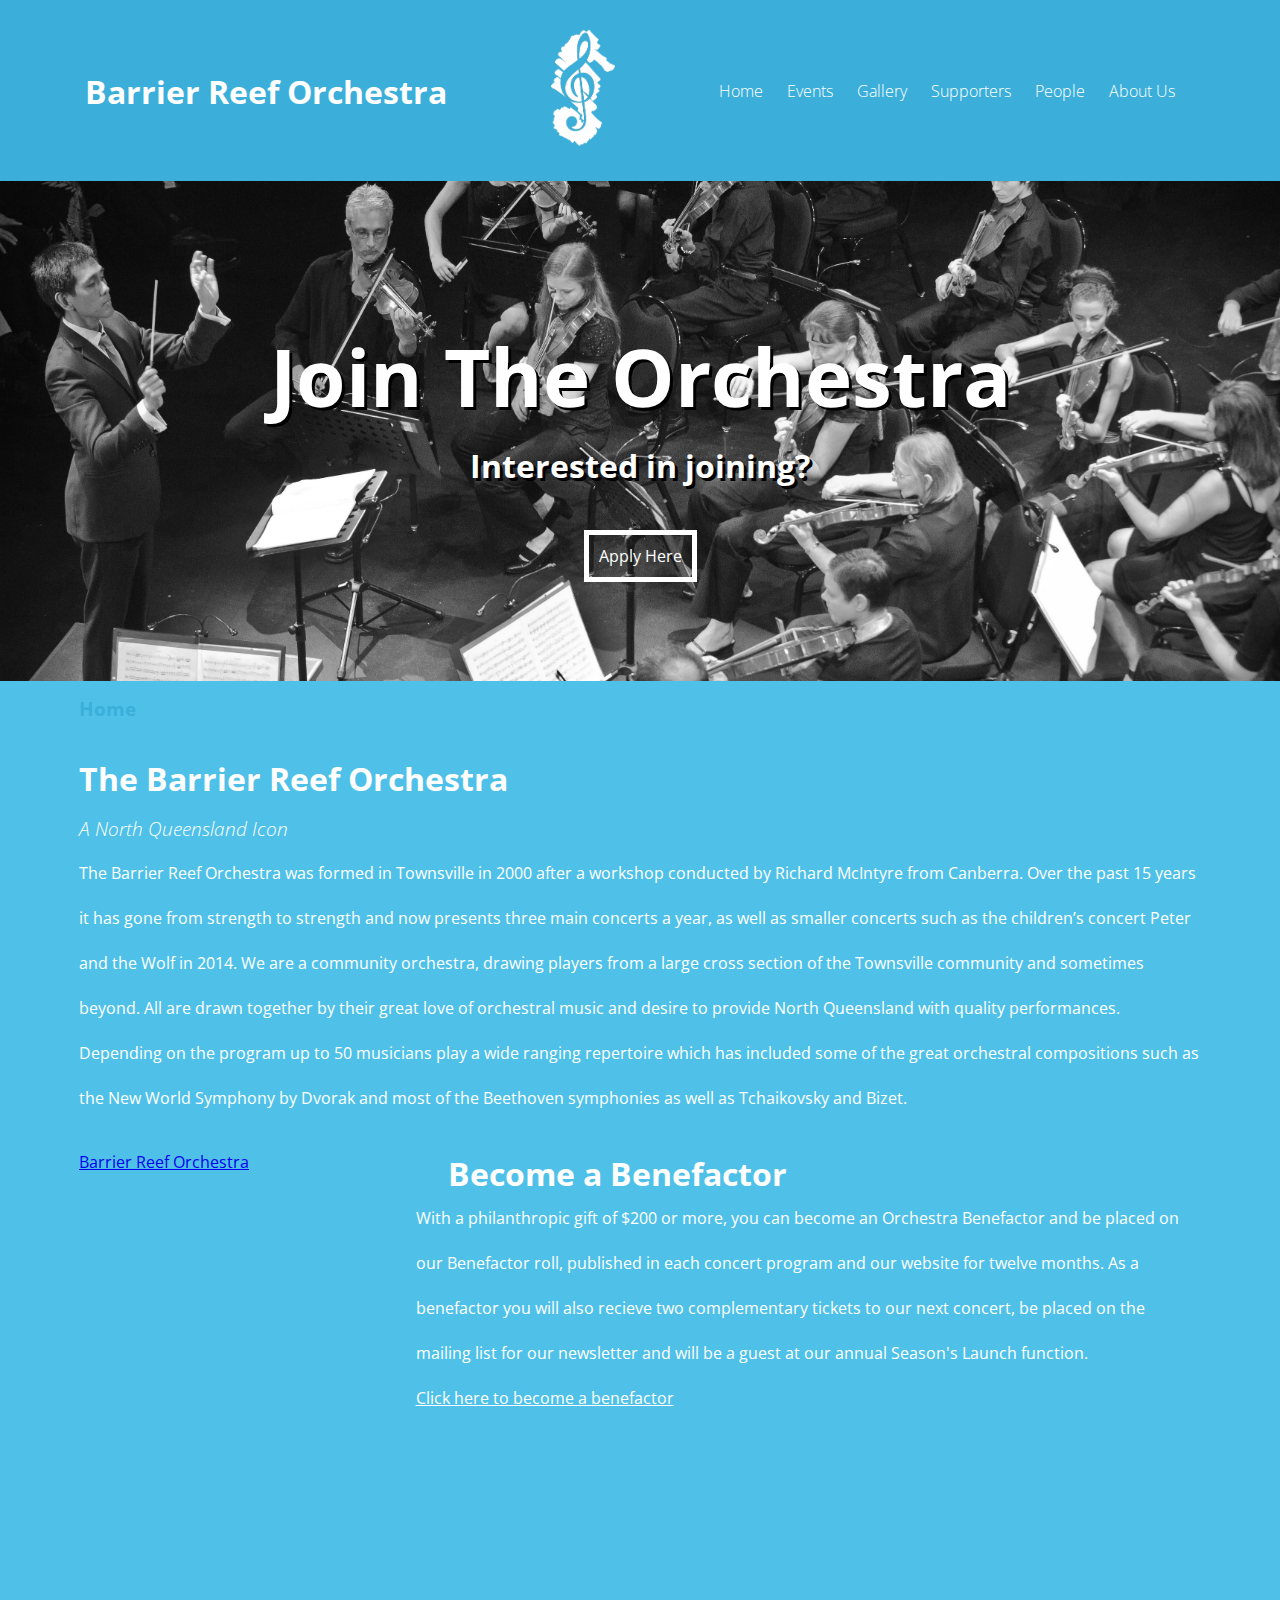
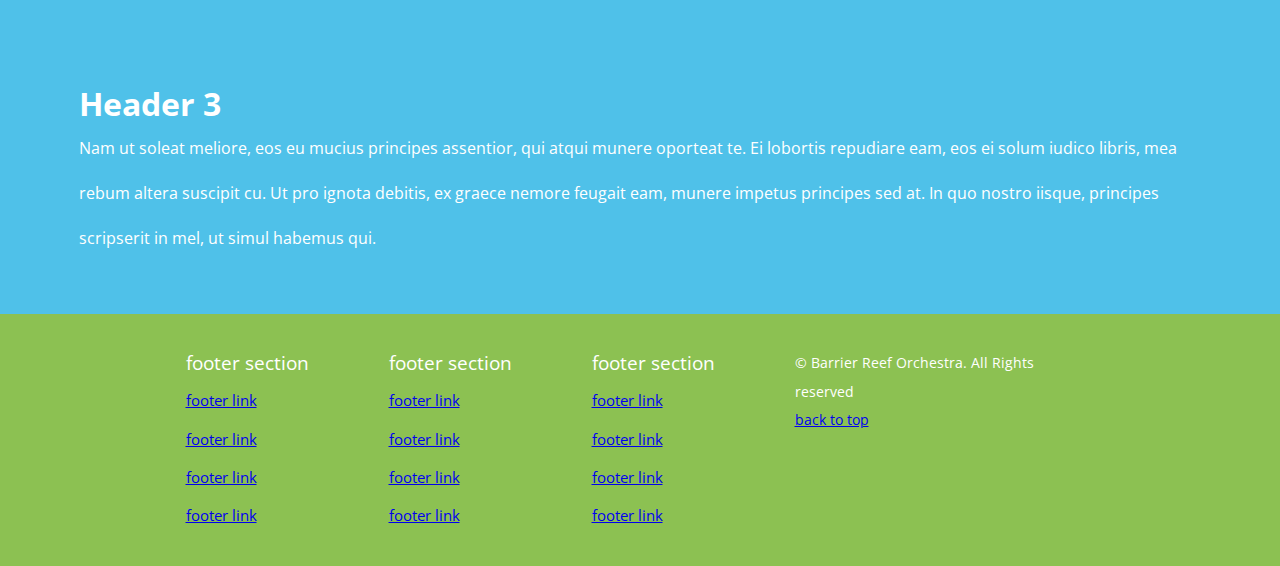
==== barrier reef rev 2/index.html @ c62c99db "cleaning cleaning revising revising" ====
<!DOCTYPE html>
<html>
<head>
	<title>Home &#8226; Barrier Reef Orchestra</title>
	<link rel="stylesheet" type="text/css" href="styles.css">
	<meta name="viewport" content="width=device-width, intial-scale=1.0">
	<link href='https://fonts.googleapis.com/css?family=Open+Sans:400,300,300italic,400italic,600,600italic,700italic,700' rel='stylesheet' type='text/css'>
	<link rel="icon" href="images/favicon.png"> 
</head>
<body>

	<div id="fb-root"></div>
		<script>
		(function(d, s, id) {
		  var js, fjs = d.getElementsByTagName(s)[0];
		  if (d.getElementById(id)) return;
		  js = d.createElement(s); js.id = id;
		  js.src = "//connect.facebook.net/en_US/sdk.js#xfbml=1&version=v2.5";
		  fjs.parentNode.insertBefore(js, fjs);
		}(document, 'script', 'facebook-jssdk'));
		</script>

	<div class="wrapper">

	<div id="start"></div>	

	<div class="content">

	<div class="header">

		<div class="company-name">
			<h1><a href="index.html">Barrier Reef Orchestra</a></h1>
		</div>

		
		<div class="company-logo">
			<a href="index.html"><img src="images/seahorse-logo.png"></a>
		</div>


		<div class="nav">
			<button class="dropbtn">Menu</button>
			<ul class="nav-content">
				<li><a href="index.html">Home</a></li> 
				<li><a href="news.html">Events</a></li> 
				<li><a href="gallery.html">Gallery</a></li>
				<li><a href="#">Supporters</a></li> 
				<li><a href="#">People</a></li> 
				<li><a href="#">About Us</a></li>
			</ul>
		</div>

	</div>

	<div class="row">
		<!--mobile start-->
		<div class="cta-m">
            
		</div>
		<!--mobile end-->
		<!--desktop start-->
		<div class="cta-d">
            <h1>Join The Orchestra</h1>
            <h2>Interested in joining?</h2>
            <a href="#">Apply Here</a>
		</div>
	</div>

	<div class="row">
		<div class="page-marker col-12-desktop">
			<h1>Home</h1>
		</div>
	</div>

	<div class="row">
		<div class="home-row-1 col-12-desktop">
			<h1>The Barrier Reef Orchestra<br><span>A North Queensland Icon</span></h1>
			<p>The Barrier Reef Orchestra was formed in Townsville in 2000 after a workshop conducted by Richard McIntyre from Canberra. Over the past 15 years it has gone from strength to strength and now presents three main concerts a year, as well as smaller concerts such as the children’s concert Peter and the Wolf in 2014. We are a community orchestra, drawing players from a large cross section of the Townsville community and sometimes beyond. All are drawn together by their great love of orchestral music and desire to provide North Queensland with quality performances. Depending on the program up to 50 musicians play a wide ranging repertoire which has included some of the great orchestral compositions such as the New World Symphony by Dvorak and most of the Beethoven symphonies as well as Tchaikovsky and Bizet.</p>
		</div>
	</div>

	<div class="tablet-row">

	<div class="fb-row col-4-desktop">
		<div class="fb-page" data-href="https://www.facebook.com/nqorchestra/?fref=nf" data-tabs="timeline" data-small-header="false" data-adapt-container-width="true" data-hide-cover="false" data-show-facepile="true"><div class="fb-xfbml-parse-ignore"><blockquote cite="https://www.facebook.com/nqorchestra/?fref=nf"><a href="https://www.facebook.com/nqorchestra/?fref=nf">Barrier Reef Orchestra</a></blockquote></div></div>
	</div>

	<div class="col-2 mobile-row">
		<div class="home-row-2">
			<h1>Become a Benefactor</h1>
			<p>With a philanthropic gift of $200 or more, you can become an Orchestra Benefactor and be placed on our Benefactor roll, published in each concert program and our website for twelve months. As a benefactor you will also recieve two complementary tickets to our next concert, be placed on the mailing list for our newsletter and will be a guest at our annual Season's Launch function.</p>
            <a href="#">Click here to become a benefactor</a>
            <div id="home-row-2-img"></div>
		</div>
	</div>
        
    <div class="row">
        <div class="home-row-3 col-12-desktop">
			<h1>Header 3</h1>
			<p>Nam ut soleat meliore, eos eu mucius principes assentior, qui atqui munere oporteat te. Ei lobortis repudiare eam, eos ei solum iudico libris, mea rebum altera suscipit cu. Ut pro ignota debitis, ex graece nemore feugait eam, munere impetus principes sed at. In quo nostro iisque, principes scripserit in mel, ut simul habemus qui.</p>
		</div>
	</div>


	</div>

	</div><!--End of Content-->

	<div class="footer">
        <div class="desktop-footer">
            <div class="desktop-footer-section">
                <p>footer section</p>
                <ul>
                    <li><a href="#">footer link</a></li>
                    <li><a href="#">footer link</a></li>
                    <li><a href="#">footer link</a></li>
                    <li><a href="#">footer link</a></li>
                </ul>
            </div>
            <div class="desktop-footer-section">
                <p>footer section</p>
                <ul>
                    <li><a href="#">footer link</a></li>
                    <li><a href="#">footer link</a></li>
                    <li><a href="#">footer link</a></li>
                    <li><a href="#">footer link</a></li>
                </ul>
            </div>
            <div class="desktop-footer-section">
                <p>footer section</p>
                <ul>
                    <li><a href="#">footer link</a></li>
                    <li><a href="#">footer link</a></li>
                    <li><a href="#">footer link</a></li>
                    <li><a href="#">footer link</a></li>
                </ul>
            </div>
            <div class="desktop-footer-section-copy">
                <p>&copy; Barrier Reef Orchestra. All Rights reserved</p>
		        <a href="#start">back to top</a>
            </div>
            
        </div>
        <div class="copyright">
            <p>&copy; Barrier Reef Orchestra. All Rights reserved</p>
		    <a href="#start">back to top</a>
        </div>
	</div>

	</div><!--End of Wrapper-->

</body>
</html>
---- barrier reef rev 2/styles.css ----
/* Setting up grid */
/*
.row:after {
    content: "";
    clear: both;
    display: block;
}
*/
* {
	font-family: "Open Sans";
	box-sizing: border-box;
	margin: 0;
	padding: 0;
}

body {
	background: #4FC1E9;
}

img {
	max-width: 100%;
}


/* For mobile phones*/
[class*="col-"] {
    width: 100%;
}

@media only screen  and (min-device-width : 1024px) {
	/* For desktop */
	.col-1-desktop {width: 8.33%;}
	.col-2-desktop {width: 16.66%;}
	.col-3-desktop {width: 25%;}
	.col-4-desktop {width: 33.33%;}
	.col-5-desktop {width: 41.66%;}
	.col-6-desktop {width: 50%;}
	.col-7-desktop {width: 58.33%;}
	.col-8-desktop {width: 66.66%;}
	.col-9-desktop {width: 75%;}
	.col-10-desktop {width: 83.33%;}
	.col-11-desktop {width: 91.66%;}
	.col-12-desktop {width: 100%;}

	[class*="col-"] {
    	padding: 15px;
	}

	.row:after {
    	content: "";
    	clear: both;
    	display: block;
	}

	button {
		display: none;
	}

	html, body {
		padding: 0;
		margin: 0;
        height: 100%;
		color: white;
	}

	.header {
		background: #3BAFDA;
		text-align: center;
		padding: 30px;
	}

	.company-name {
		margin-top: 40px;
		margin-right: 100px; 
		vertical-align: top;
		display: inline-block;
	}
    
    .company-name a:link {
        color: white;
        text-decoration: none;
    }
    
    .company-name a:visited {
        color: white;
    }

	.company-logo {
		display: inline;
	}

	.company-logo img {
		width: 4em;
	}

	.nav {
        font-weight: 300;
		margin-top: 50px;
		margin-left: 100px; 
		vertical-align: top;
		display: inline-block;
	}

	.nav li {
		padding-right: 20px;
		display: inline;
		list-style: none;
	}
    
    .nav li a:link {
        color: white;
        text-decoration: none;
    }
    
    .nav li a:visited {
        color: white;
    }
    
    .nav li a:hover {
        text-decoration: underline;
    }
    
    .wrapper {
		color: white;
		min-height: 100%;
		position: relative;
	}
    
    .content {
        overflow: auto;
        padding-bottom: 290px;
    }

	.cta-m {
		display: none;
	}

	.cta-d {
		width: 100%;
		height: 500px;
		background: url("images/stringswithRaymond.jpg");
		background-size: cover;
		background-position: center;
        text-align: center;
        color: white;
        line-height: 90px;
	}
    
    .cta-d h1 {
        font-size: 5em;
        padding-top: 150px;
        text-shadow: 3px 3px black;
    }
    
     .cta-d h2 {
        font-size: 2em;
        text-shadow: 3px 3px black;
    }
    
    .cta-d a:link {
        color: white;
        padding: 10px;
        outline: 5px solid white;
        text-decoration: none;
    }
    
    .cta-d a:visited {
        color: white;
    }
    
    .cta-d a:hover {
        background: rgb(140,193,82);
    }
    
    .row {
        line-height: 35px;
    }
    
    .page-marker {
        width: 90%;
        padding-top: 10px;
        margin: 0 auto;
        font-size: 60%;
        color: #3BAFDA;
    }
    
    .home-row-1 {
        width: 90%;
        line-height: 45px;
        margin: 0 auto;
    }
    
    .home-row-1 span {
        font-style: italic;
        font-size: 60%;
        font-weight: 300;
    }
    
    .col-4-desktop {
        margin: 0 auto;
    }
    
    .tablet-row {
        width: 90%;
		margin: 0 auto;
	}

	.fb-row {
		float: left;
	}

	.home-row-2 {
        line-height: 45px;
		margin-left: 30%;
	}
    
    .home-row-2 a:link {
        color: white;
    }
    
    .home-row-2 a:visited {
        color: white;
    }
    
    .home-row-2 a:hover {
        color: #3BAFDA;
    }
    
    #home-row-2-img {
        margin: 0 auto;
        width: 92%;
        height: 230px;
        background: url("images/windinaction.jpg");
        background-size: cover;
        background-position: center;
    }
    
    .home-row-3 {
        line-height: 45px;
	}
    
    .col-12-desktop {
        display: block;
        clear: both;
    }
    
    .footer {
		font-size: 60%; 
		padding: 10px;
		width: 100%;
		position: absolute;
		bottom: 0;
		left: 0;
		background: rgb(140,193,82);
	}
    
    .desktop-footer {
        padding-top: 20px;
        padding-bottom: 20px;
        margin: 0 auto;
        text-align: center;
    }
    
    .desktop-footer-section {
        vertical-align: top;
        width: 200px;
        text-align: left;
        display: inline-block;
        line-height: 2em;
        font-size: 2em;
    }

    .desktop-footer-section ul {
        list-style: none;
        font-size: 80%;
    }
    
    .desktop-footer-section-copy {
        vertical-align: top;
        padding-top: 5px;
        width: 300px;
        text-align: left;
        display: inline-block;
        line-height: 2em;
        font-size: 1.5em;
    }

    .copyright {
        display: none;
    }

}

/*Mobile phone design */
@media only screen and (min-device-width : 320px) and (max-device-width : 480px) {
	html, body {
		height: 100%;
	}

	[class*="col-"] {
    	width: 90%;
	}

	.wrapper {
		color: white;
		min-height: 100%;
		position: relative;
	}

	.header {
		background: #3BAFDA;
		padding: 30px;
	}

	.company-name {
		font-size: 55%;
		display: inline-block;
	}

	.company-name a:link {
		color: white;
		text-decoration: none;
	}

	.company-name a:visited {
		color: white;
	}

	
	.company-logo img {
		display: none;
	}

	.nav {
		margin-top: -30px;
		float: right;
		vertical-align: top;
		position: relative;
		display: inline;
	}

	.dropbtn {
	    background-color: rgb(140,193,82);;
	    color: white;
	    padding: 10px;
	    font-size: 10px;
	    border: none;
	    cursor: pointer;
	}

	.nav li {
		display: inline;
		list-style: none;
	}

	.nav-content {
		margin-left: -50px;
		position: absolute;
	    display: none;
	    background-color: #f9f9f9;
	    box-shadow: 0px 8px 16px 0px rgba(0,0,0,0.2);
	}

	.nav-content a {
	    color: black;
	    padding: 12px 16px;
	    text-decoration: none;
	    display: block;
	}

	.nav-content a:hover {
		background-color: #f1f1f1
	}

	.nav:hover .nav-content {
	    display: block;
	}

	.nav:hover .dropbtn {
	    background-color: #3e8e41;
	}

	.cta-m {
		width: 100%;
		height: 30em;
		background: url("images/stringswithRaymond.jpg");
		background-size: cover;
	}

	.cta-d {
		display: none;
	}

	.page-marker {
		width: 90%;
		margin: 0 auto;
		padding-top: 20px;
		font-size: 62.5%;
	}

	.page-marker h1 {
		color: #3BAFDA;
	}

	.content {
		padding-bottom: 30px;
	}

	.row, .mobile-row {
		line-height: 35px;
		font-size: 62.5%;
	}

	.mobile-row {
		margin: 0 auto;
	}

	.home-row-2 {
		width: 100%;
		padding-top: 20px;
		padding-bottom: 20px;
	}

	.tablet-row {
		width: 100%;
	}

	.home-row-1 {
		padding-top: 20px;
		width: 90%;
		margin: 0 auto;
	}

	.home-row-3  {
		padding-bottom: 50px;
		width: 90%;
		margin: 0 auto;
	}
    
    .home-row-2 {
		padding-top: 20px;
		padding-bottom: 10px;
		margin: 0 auto;
	}

	.news-item {
		width: 90%;
		margin: 0 auto;
		padding-bottom: 50px;
	}

	.news-item h2 {
		font-weight: 300;
	}

	.news-item img {
		margin-top: 10px;
	}

	.home-row-1 span {
		font-style: italic;
		font-size: 60%;
	}

	.fb-row {
		margin: 0 auto;
	}

	.footer {
		font-size: 60%; 
		padding: 10px;
		text-align: center;
		width: 100%;
		position: absolute;
		bottom: 0;
		left: 0;
		background: rgb(140,193,82);
		color: rgb(100,138,42);
	}

	.footer a:link {
		color: white;
		text-decoration: none;
	}	

	.footer a:visited {
		color: white;
	}
    
    .desktop-footer {
        display: none;
    }

}

@media only screen and (min-device-width : 768px) and (max-device-width : 1024px) {
	/*tablet*/
	html, body {
		height: 100%;
	}

	.col-1 {width: 25%;}
	.col-2 {width: 50%;}
	.col-3 {width: 75%;}
	.col-4 {width: 100%;}

	[class*="col-"] {
    	float: left;
	}

	.wrapper {
		color: white;
		min-height: 100%;
		position: relative;
	}

	.header {
		background: #3BAFDA;
		padding: 30px;
	}

	.company-name {
		font-size: 55%;
		display: inline-block;
	}

	.company-name a:link {
		color: white;
		text-decoration: none;
	}

	.company-name a:visited {
		color: white;
	}

	
	.company-logo img {
		display: none;
	}

	.nav {
		margin-top: -30px;
		float: right;
		vertical-align: top;
		position: relative;
		display: inline;
	}

	.dropbtn {
	    background-color: rgb(140,193,82);
	    color: white;
	    padding: 10px;
	    font-size: 10px;
	    border: none;
	    cursor: pointer;
	}

	.nav li {
		display: inline;
		list-style: none;
	}

	.nav-content {
		margin-left: -50px;
		position: absolute;
	    display: none;
	    background-color: #f9f9f9;
	    box-shadow: 0px 8px 16px 0px rgba(0,0,0,0.2);
	}

	.nav-content a {
	    color: black;
	    padding: 12px 16px;
	    text-decoration: none;
	    display: block;
	}

	.nav-content a:hover {
		background-color: #f1f1f1
	}

	.nav:hover .nav-content {
	    display: block;
	}

	.nav:hover .dropbtn {
	    background-color: #3e8e41;
	}

	.cta-m {
		width: 100%;
		height: 50em;
		background: url("images/stringswithRaymond.jpg");
		background-size: cover;
	}

	.page-marker {
		width: 90%;
		margin: 0 auto;
		padding-top: 20px;
		font-size: 62.5%;
	}
	
	.page-marker h1 {
		color: #3BAFDA;
	}

	.content {
		padding-bottom: 30px;
		overflow: auto;
	}

	.row {
		line-height: 35px;
		font-size: 70%;
	}

	.home-row-3 {
		clear: left;
		padding-top: 20px;
		padding-bottom: 50px;
		width: 90%;
		margin: 0 auto;
	}

	.home-row-1 {
		padding-top: 20px;
		padding-bottom: 50px;
		width: 90%;
		margin: 0 auto;
	}

	.home-row-2 {
		margin-left: 20px;
	}

	.news-item {
		width: 90%;
		margin: 0 auto;
		padding-bottom: 50px;
	}

	.news-item h2 {
		font-weight: 300;
	}

	.news-item img {
		margin-top: 10px;
	}

	.home-row-1 span {
		font-style: italic;
		font-size: 60%;
	}

	.tablet-row {
		line-height: 35px;
		width: 90%;
		margin: 0 auto;
		font-size: 70%;
	}
	
	.footer {
		font-size: 60%; 
		padding: 10px;
		text-align: center;
		width: 100%;
		position: absolute;
		bottom: 0;
		left: 0;
		background: rgb(140,193,82);
		color: rgb(100,138,42);
	}

	.footer a:link {
		color: white;
		text-decoration: none;
	}	

	.footer a:visited {
		color: white;
	}
}
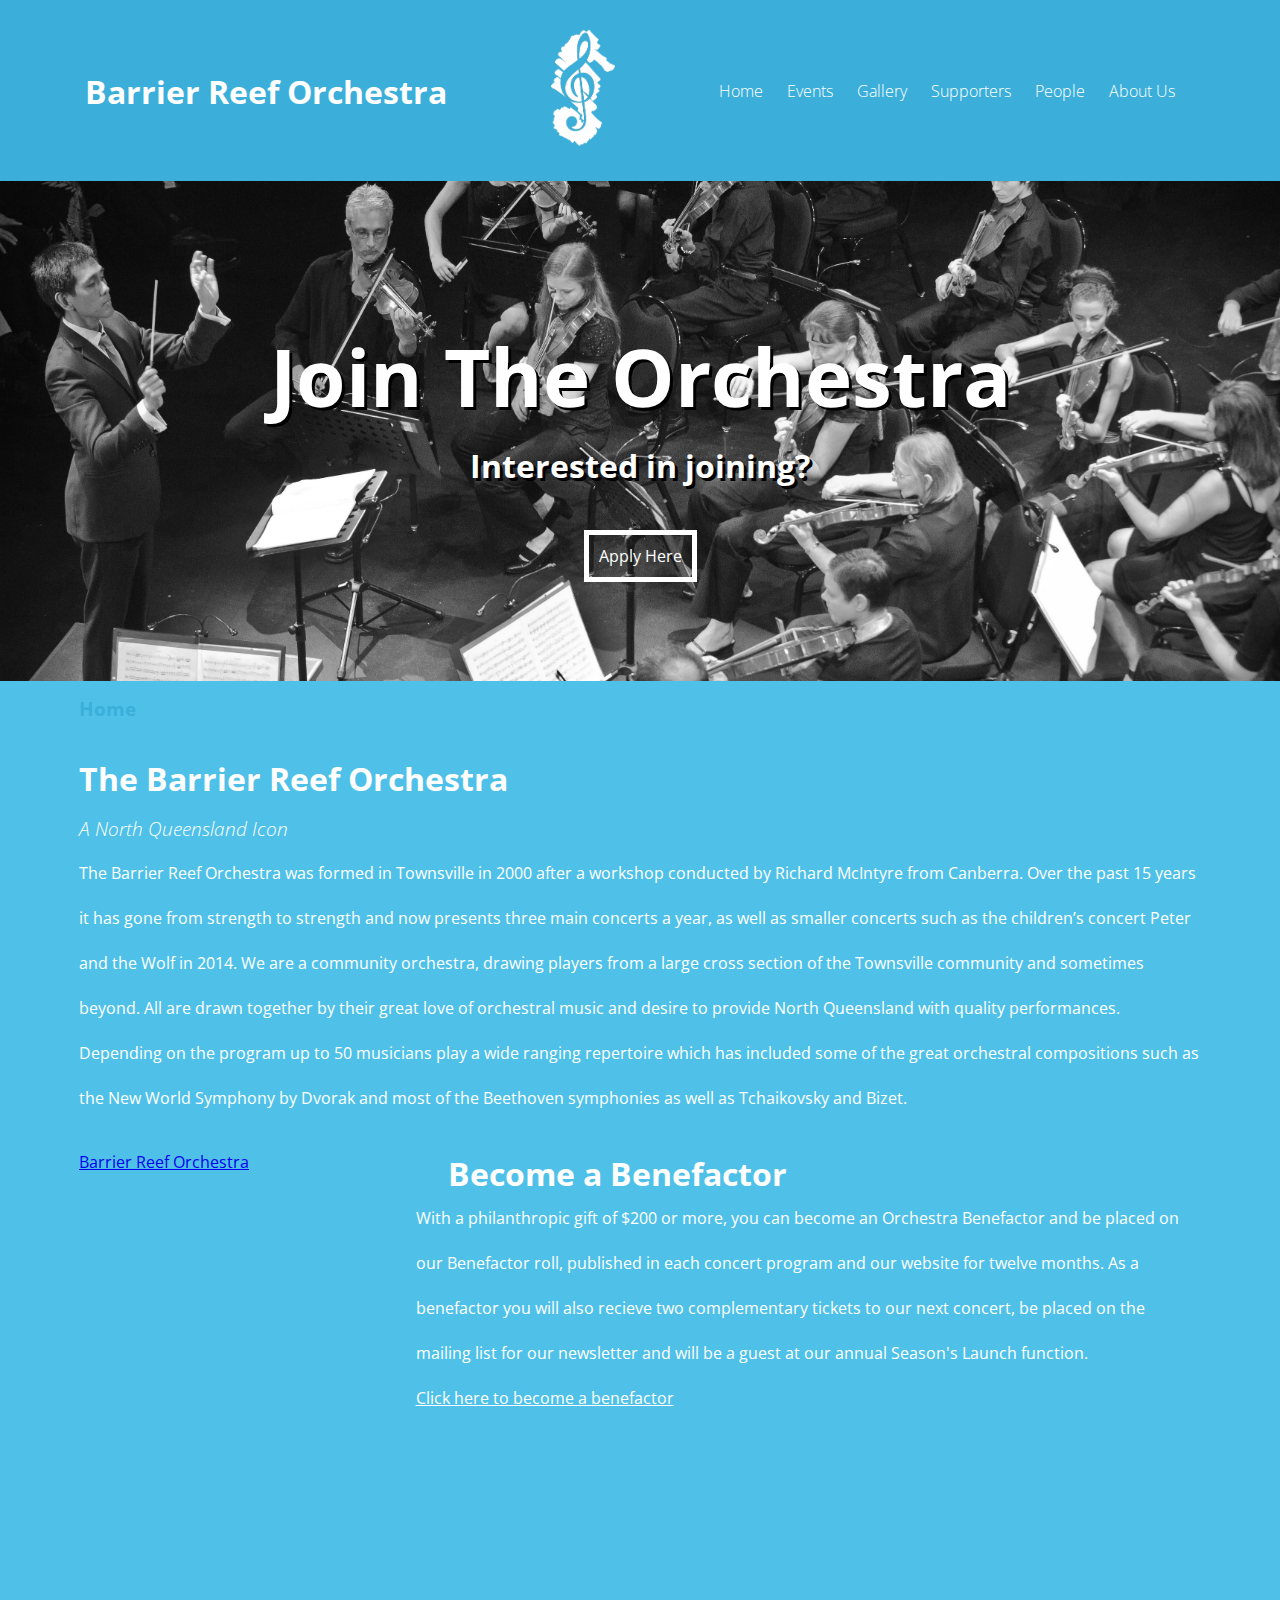
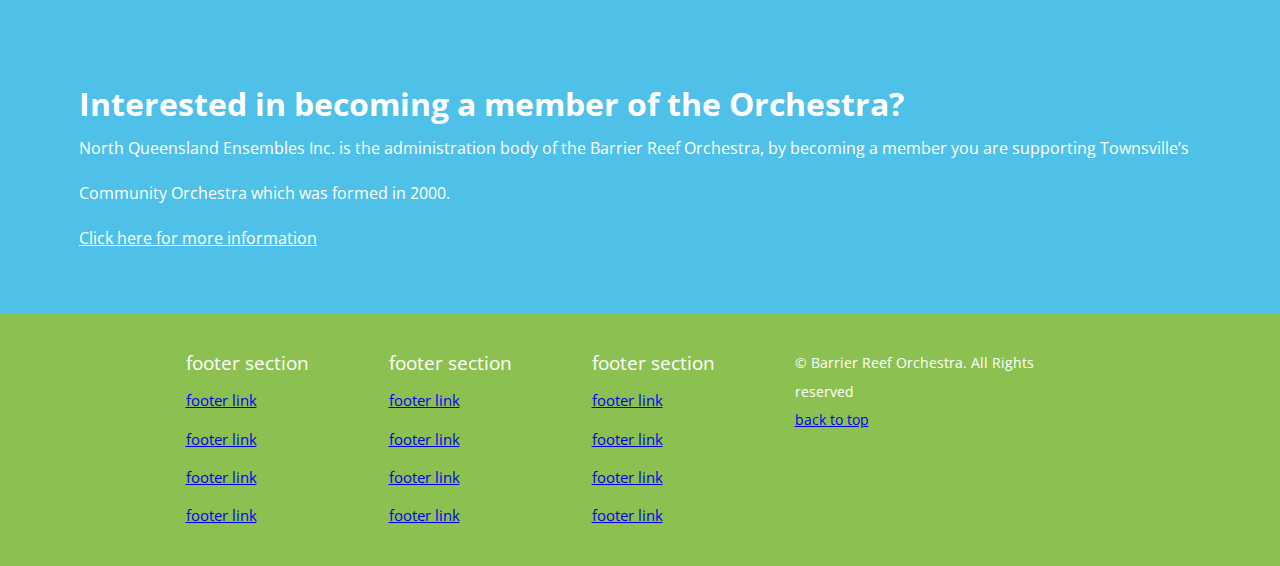
==== commit 93867d10: "member desc" ====
--- a/barrier reef rev 2/index.html
+++ b/barrier reef rev 2/index.html
@@ -96,8 +96,9 @@
         
     <div class="row">
         <div class="home-row-3 col-12-desktop">
-			<h1>Header 3</h1>
-			<p>Nam ut soleat meliore, eos eu mucius principes assentior, qui atqui munere oporteat te. Ei lobortis repudiare eam, eos ei solum iudico libris, mea rebum altera suscipit cu. Ut pro ignota debitis, ex graece nemore feugait eam, munere impetus principes sed at. In quo nostro iisque, principes scripserit in mel, ut simul habemus qui.</p>
+			<h1>Interested in becoming a member of the Orchestra?</h1>
+			<p>North Queensland Ensembles Inc. is the administration body of the Barrier Reef Orchestra, by becoming a member you are supporting Townsville’s Community Orchestra which was formed in 2000.</p>
+            <a href="#">Click here for more information</a>
 		</div>
 	</div>
 
--- a/barrier reef rev 2/styles.css
+++ b/barrier reef rev 2/styles.css
@@ -239,6 +239,18 @@
         line-height: 45px;
 	}
     
+     .home-row-3 a:link {
+        color: white;
+    }
+    
+    .home-row-3 a:visited {
+        color: white;
+    }
+    
+    .home-row-3 a:hover {
+        color: #3BAFDA;
+    }
+    
     .col-12-desktop {
         display: block;
         clear: both;
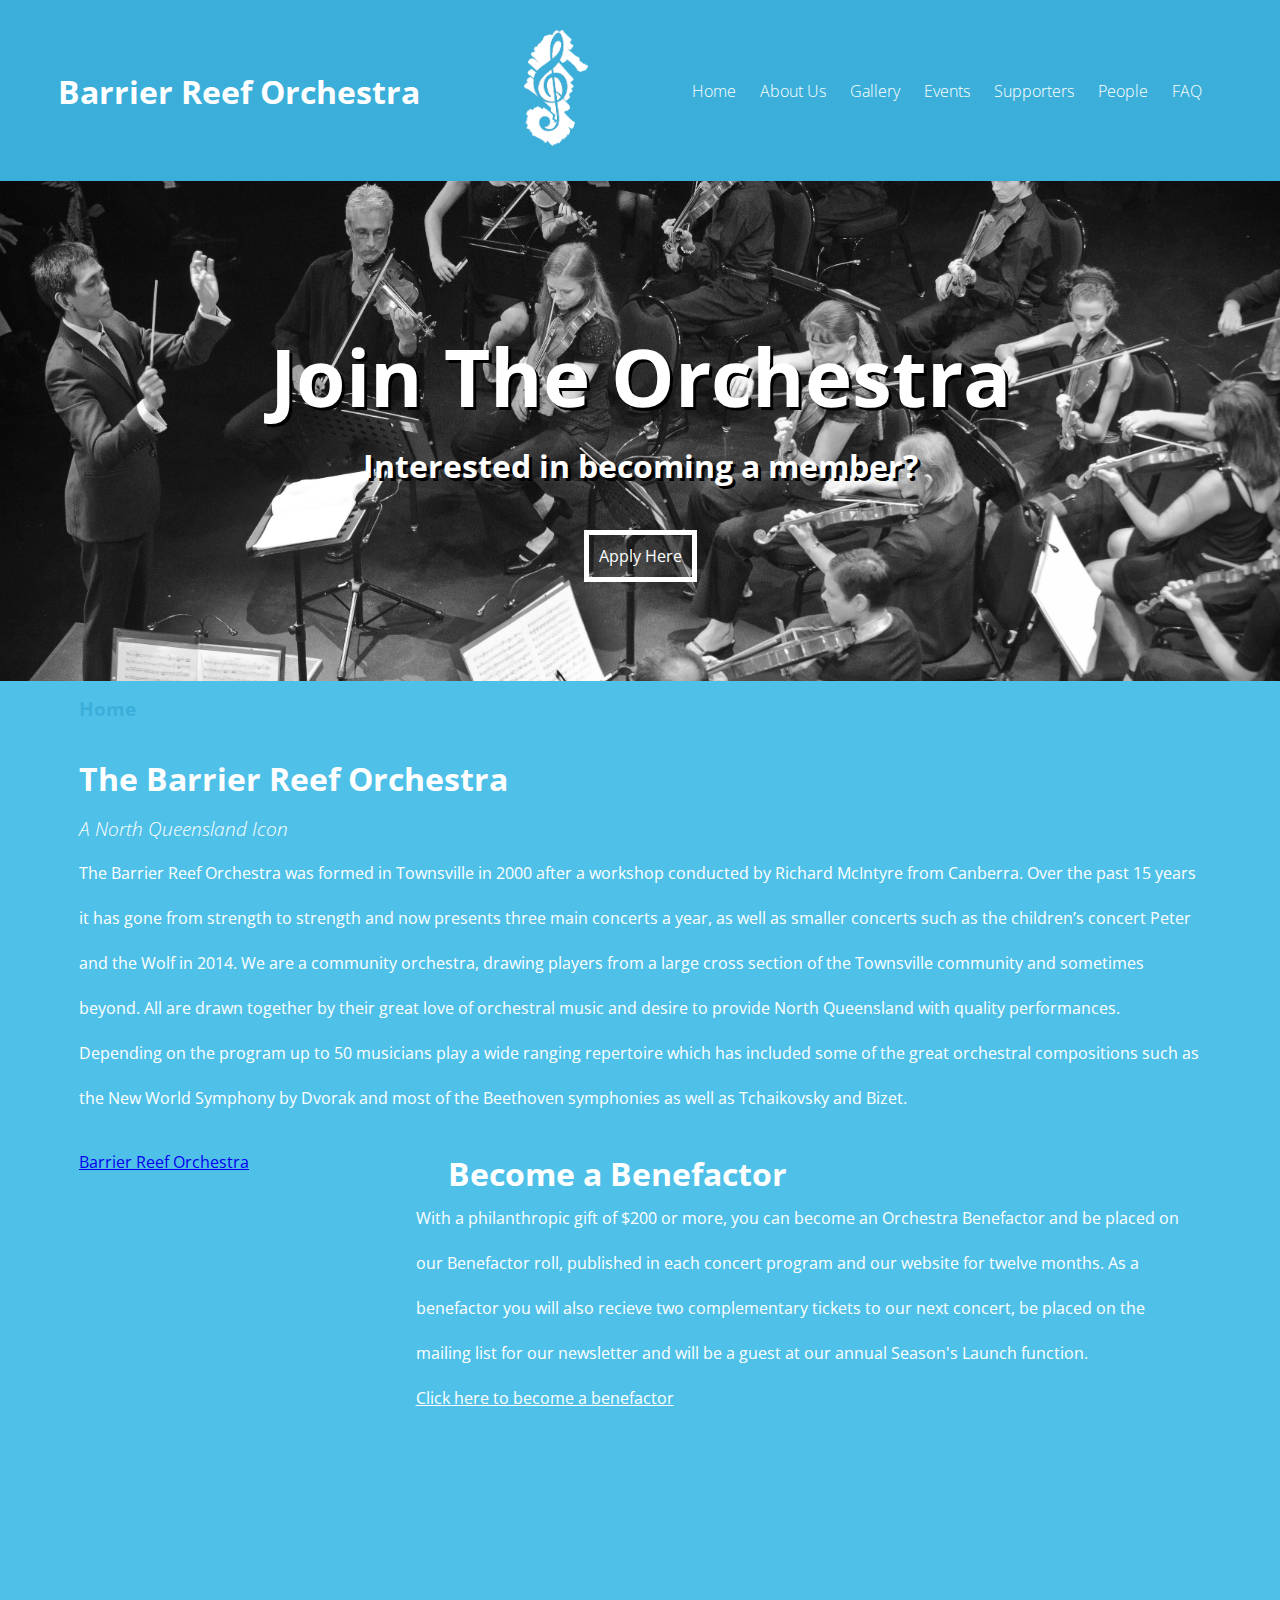
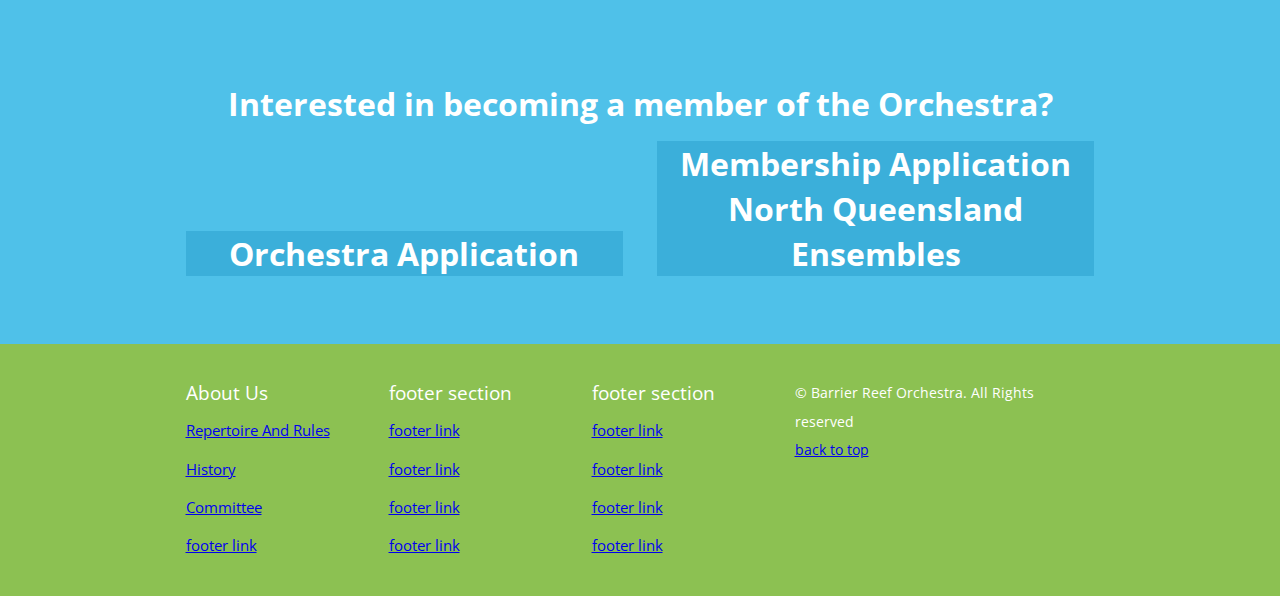
==== commit 6568b5f8: "peep these changes homie" ====
--- a/barrier reef rev 2/index.html
+++ b/barrier reef rev 2/index.html
@@ -41,15 +41,15 @@
 		<div class="nav">
 			<button class="dropbtn">Menu</button>
 			<ul class="nav-content">
-				<li><a href="index.html">Home</a></li> 
+				<li><a href="index.html">Home</a></li>
+                <li><a href="#">About Us</a></li>
+                <li><a href="gallery.html">Gallery</a></li>
 				<li><a href="news.html">Events</a></li> 
-				<li><a href="gallery.html">Gallery</a></li>
 				<li><a href="#">Supporters</a></li> 
 				<li><a href="#">People</a></li> 
-				<li><a href="#">About Us</a></li>
+                <li><a href="#">FAQ</a></li>
 			</ul>
 		</div>
-
 	</div>
 
 	<div class="row">
@@ -61,7 +61,7 @@
 		<!--desktop start-->
 		<div class="cta-d">
             <h1>Join The Orchestra</h1>
-            <h2>Interested in joining?</h2>
+            <h2>Interested in becoming a member?</h2>
             <a href="#">Apply Here</a>
 		</div>
 	</div>
@@ -97,8 +97,22 @@
     <div class="row">
         <div class="home-row-3 col-12-desktop">
 			<h1>Interested in becoming a member of the Orchestra?</h1>
+            <!--
 			<p>North Queensland Ensembles Inc. is the administration body of the Barrier Reef Orchestra, by becoming a member you are supporting Townsville’s Community Orchestra which was formed in 2000.</p>
             <a href="#">Click here for more information</a>
+            -->
+            <div class="form-row">
+            <div class="col-5-desktop">
+                <div class="home-form">
+                    <h1>Orchestra Application</h1>
+                </div>
+            </div>
+             <div class="col-5-desktop">
+                <div class="home-form">
+                    <h1>Membership Application <br>North Queensland Ensembles</h1>
+                </div>
+            </div>
+            </div>
 		</div>
 	</div>
 
@@ -110,11 +124,11 @@
 	<div class="footer">
         <div class="desktop-footer">
             <div class="desktop-footer-section">
-                <p>footer section</p>
+                <p>About Us</p>
                 <ul>
-                    <li><a href="#">footer link</a></li>
-                    <li><a href="#">footer link</a></li>
-                    <li><a href="#">footer link</a></li>
+                    <li><a href="#">Repertoire And Rules</a></li>
+                    <li><a href="#">History</a></li>
+                    <li><a href="#">Committee</a></li>
                     <li><a href="#">footer link</a></li>
                 </ul>
             </div>
--- a/barrier reef rev 2/styles.css
+++ b/barrier reef rev 2/styles.css
@@ -236,10 +236,12 @@
     }
     
     .home-row-3 {
+        text-align: center;
         line-height: 45px;
 	}
     
-     .home-row-3 a:link {
+    /*
+    .home-row-3 a:link {
         color: white;
     }
     
@@ -249,6 +251,20 @@
     
     .home-row-3 a:hover {
         color: #3BAFDA;
+    }
+    */
+    
+    .form-row {
+        text-align: center;
+    }
+    
+    .home-form {
+        vertical-align: top;
+        background-color: #3BAFDA;
+    }
+    
+    .col-5-desktop {
+        display: inline-block;
     }
     
     .col-12-desktop {
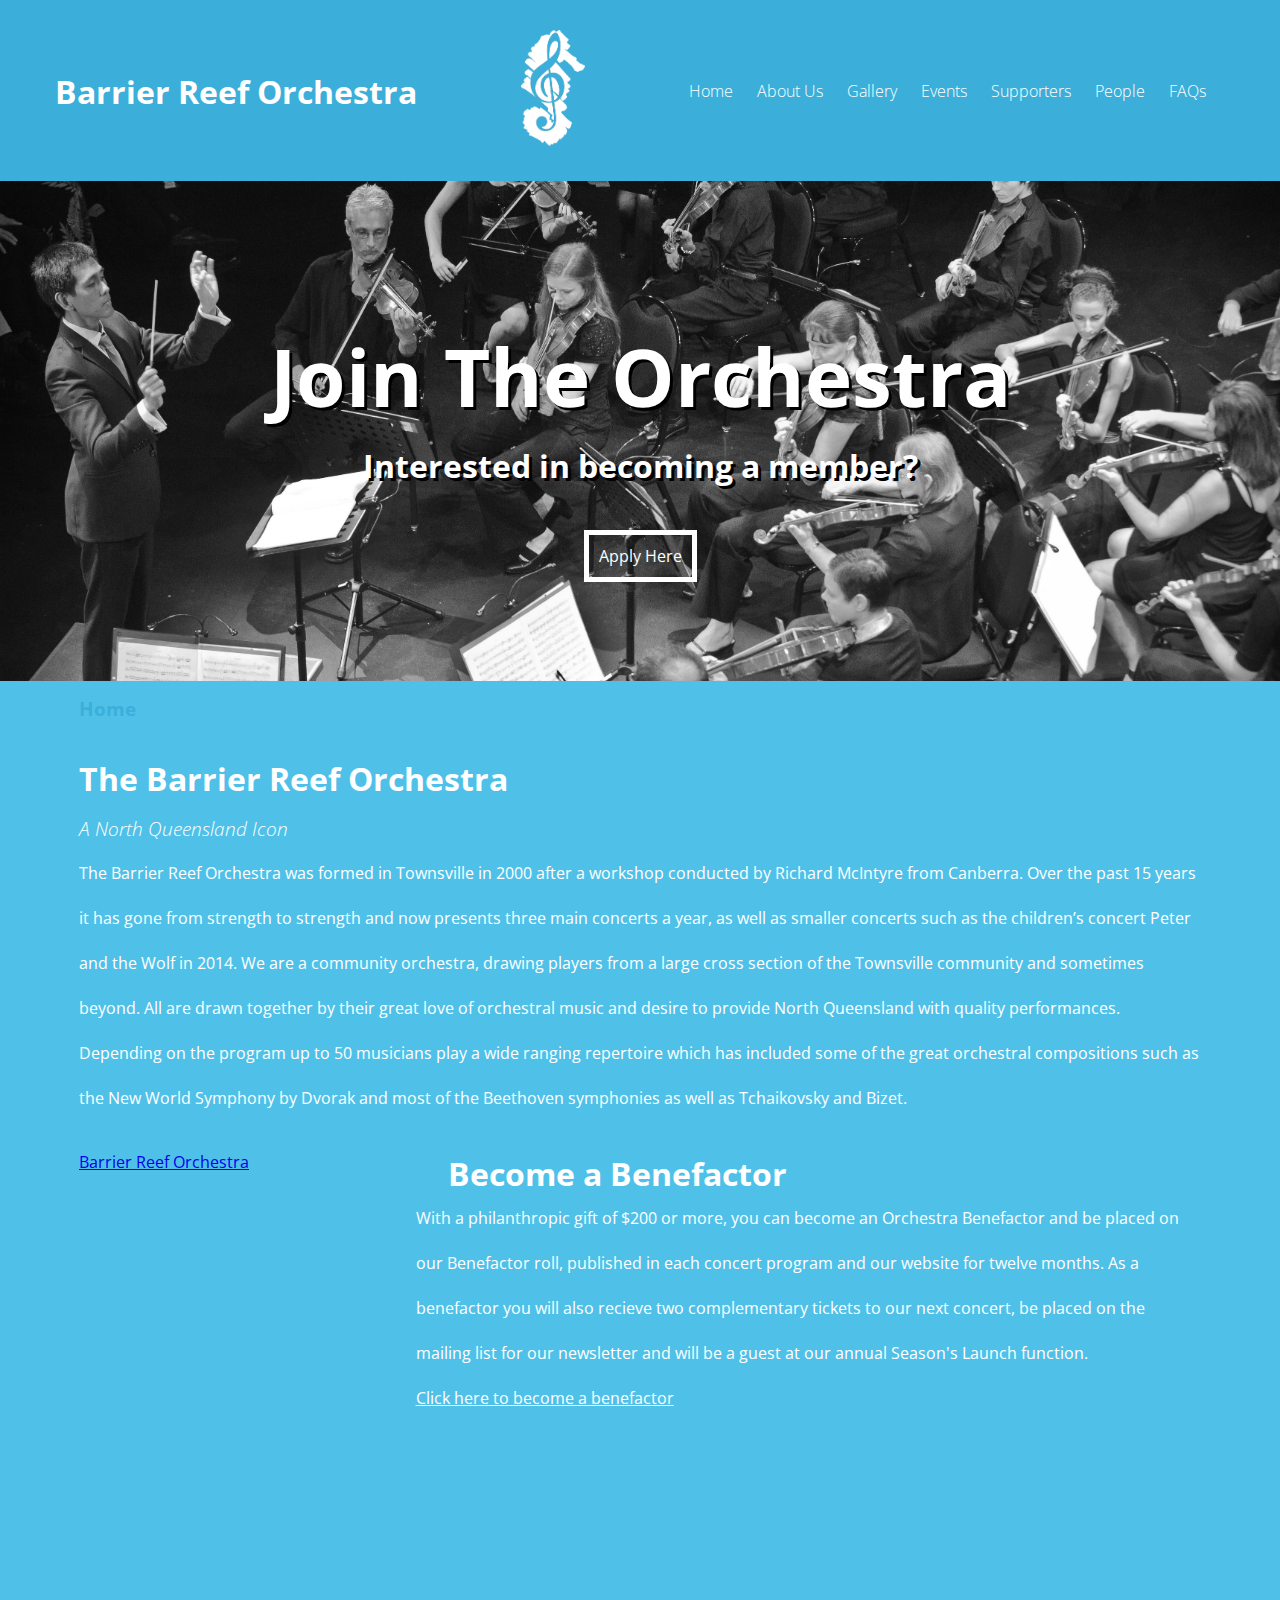
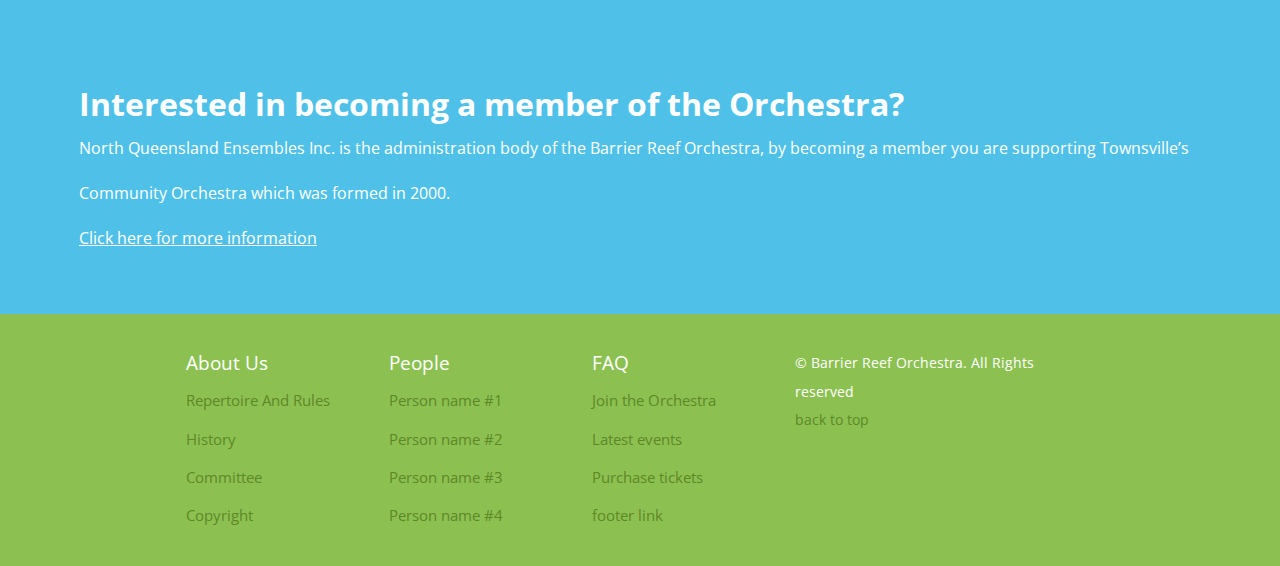
==== commit 79a65163: "changes der squadron" ====
--- a/barrier reef rev 2/index.html
+++ b/barrier reef rev 2/index.html
@@ -47,15 +47,17 @@
 				<li><a href="news.html">Events</a></li> 
 				<li><a href="#">Supporters</a></li> 
 				<li><a href="#">People</a></li> 
-                <li><a href="#">FAQ</a></li>
+                <li><a href="faq.html">FAQs</a></li>
 			</ul>
 		</div>
-	</div>
+        </div>
 
 	<div class="row">
 		<!--mobile start-->
 		<div class="cta-m">
-            
+            <h1>Join The Orchestra</h1>
+            <h2>Interested in becoming a member?</h2>
+            <a href="#">Apply Here</a>
 		</div>
 		<!--mobile end-->
 		<!--desktop start-->
@@ -97,22 +99,8 @@
     <div class="row">
         <div class="home-row-3 col-12-desktop">
 			<h1>Interested in becoming a member of the Orchestra?</h1>
-            <!--
 			<p>North Queensland Ensembles Inc. is the administration body of the Barrier Reef Orchestra, by becoming a member you are supporting Townsville’s Community Orchestra which was formed in 2000.</p>
             <a href="#">Click here for more information</a>
-            -->
-            <div class="form-row">
-            <div class="col-5-desktop">
-                <div class="home-form">
-                    <h1>Orchestra Application</h1>
-                </div>
-            </div>
-             <div class="col-5-desktop">
-                <div class="home-form">
-                    <h1>Membership Application <br>North Queensland Ensembles</h1>
-                </div>
-            </div>
-            </div>
 		</div>
 	</div>
 
@@ -129,30 +117,30 @@
                     <li><a href="#">Repertoire And Rules</a></li>
                     <li><a href="#">History</a></li>
                     <li><a href="#">Committee</a></li>
-                    <li><a href="#">footer link</a></li>
+                    <li><a href="#">Copyright</a></li>
                 </ul>
             </div>
             <div class="desktop-footer-section">
-                <p>footer section</p>
+                <p>People</p>
                 <ul>
-                    <li><a href="#">footer link</a></li>
-                    <li><a href="#">footer link</a></li>
-                    <li><a href="#">footer link</a></li>
-                    <li><a href="#">footer link</a></li>
+                    <li><a href="#">Person name #1</a></li>
+                    <li><a href="#">Person name #2</a></li>
+                    <li><a href="#">Person name #3</a></li>
+                    <li><a href="#">Person name #4</a></li>
                 </ul>
             </div>
             <div class="desktop-footer-section">
-                <p>footer section</p>
+                <p>FAQ</p>
                 <ul>
-                    <li><a href="#">footer link</a></li>
-                    <li><a href="#">footer link</a></li>
-                    <li><a href="#">footer link</a></li>
+                    <li><a href="#">Join the Orchestra</a></li>
+                    <li><a href="#">Latest events</a></li>
+                    <li><a href="#">Purchase tickets</a></li>
                     <li><a href="#">footer link</a></li>
                 </ul>
             </div>
             <div class="desktop-footer-section-copy">
                 <p>&copy; Barrier Reef Orchestra. All Rights reserved</p>
-		        <a href="#start">back to top</a>
+		        <a href="#start" class="back-to-top">back to top</a>
             </div>
             
         </div>
--- a/barrier reef rev 2/styles.css
+++ b/barrier reef rev 2/styles.css
@@ -236,11 +236,9 @@
     }
     
     .home-row-3 {
-        text-align: center;
         line-height: 45px;
 	}
     
-    /*
     .home-row-3 a:link {
         color: white;
     }
@@ -252,7 +250,6 @@
     .home-row-3 a:hover {
         color: #3BAFDA;
     }
-    */
     
     .form-row {
         text-align: center;
@@ -270,6 +267,18 @@
     .col-12-desktop {
         display: block;
         clear: both;
+    }
+    
+    .faq-row {
+        margin: 0 auto;
+    }
+    
+    .faq-row a:link {
+        color: white;
+    }
+    
+    .faq-row a:visited {
+        color: white;
     }
     
     .footer {
@@ -303,6 +312,19 @@
         font-size: 80%;
     }
     
+    .desktop-footer-section a:link {
+        color: #5e8726;
+        text-decoration: none;
+    }
+    
+    .desktop-footer-section a:visited {
+        color: #5e8726;
+    }
+    
+    .desktop-footer-section a:hover {
+        text-decoration: underline;
+    }
+    
     .desktop-footer-section-copy {
         vertical-align: top;
         padding-top: 5px;
@@ -312,11 +334,23 @@
         line-height: 2em;
         font-size: 1.5em;
     }
+    
+    .desktop-footer-section-copy a:link {
+        color: #5e8726;
+        text-decoration: none;
+    }
+    
+    .desktop-footer-section-copy a:visited {
+        color: #5e8726;
+    }
+    
+    .desktop-footer-section-copy a:hover {
+        text-decoration: underline;
+    }
 
     .copyright {
         display: none;
     }
-
 }
 
 /*Mobile phone design */
@@ -413,7 +447,34 @@
 		height: 30em;
 		background: url("images/stringswithRaymond.jpg");
 		background-size: cover;
-	}
+        text-align: center;
+	}
+    
+    .cta-m h1 {
+        padding-top: 100px;
+        font-size: 3em;
+        text-shadow: 3px 3px black;
+    }
+    
+     .cta-m h2 {
+        font-size: 1em;
+        text-shadow: 3px 3px black;
+    }
+    
+    .cta-m a:link {
+        color: white;
+        padding: 10px;
+        outline: 3px solid white;
+        text-decoration: none;
+    }
+    
+    .cta-m a:visited {
+        color: white;
+    }
+    
+    .cta-m a:hover {
+        background: rgb(140,193,82);
+    }
 
 	.cta-d {
 		display: none;
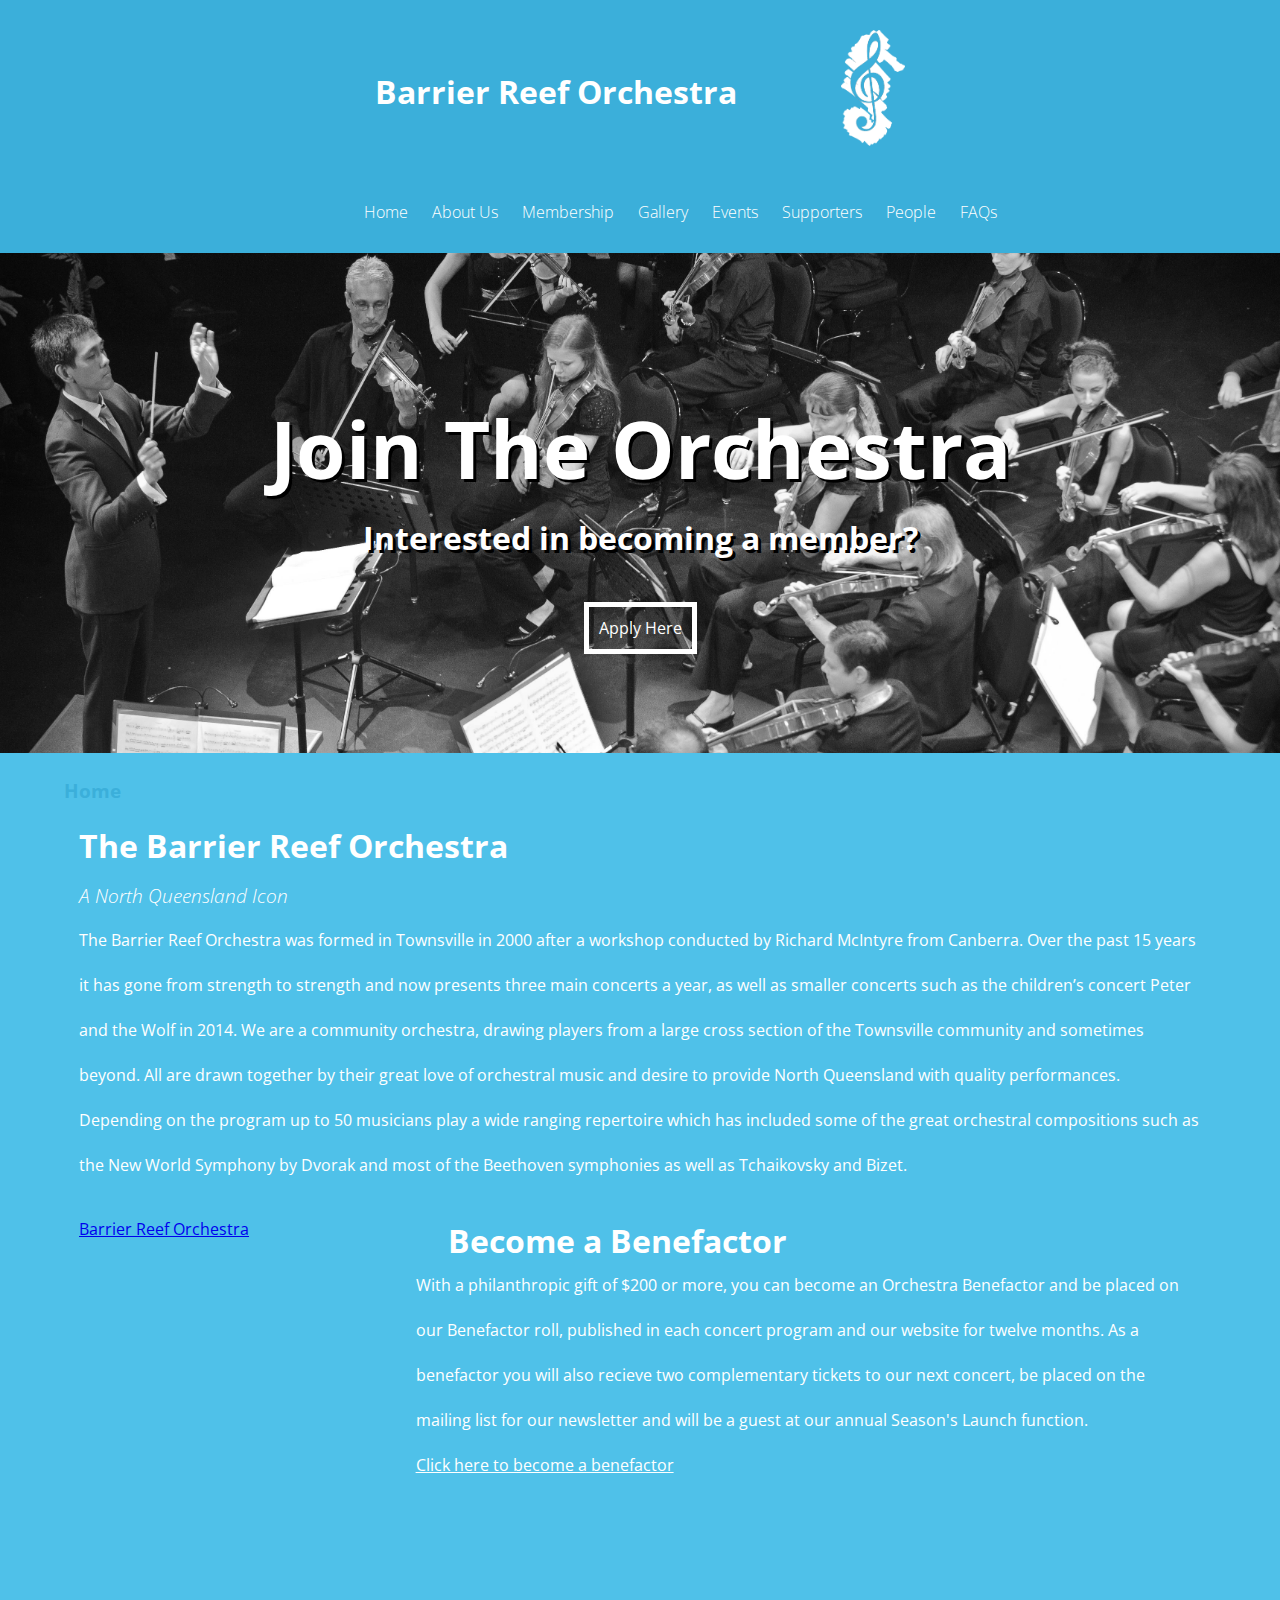
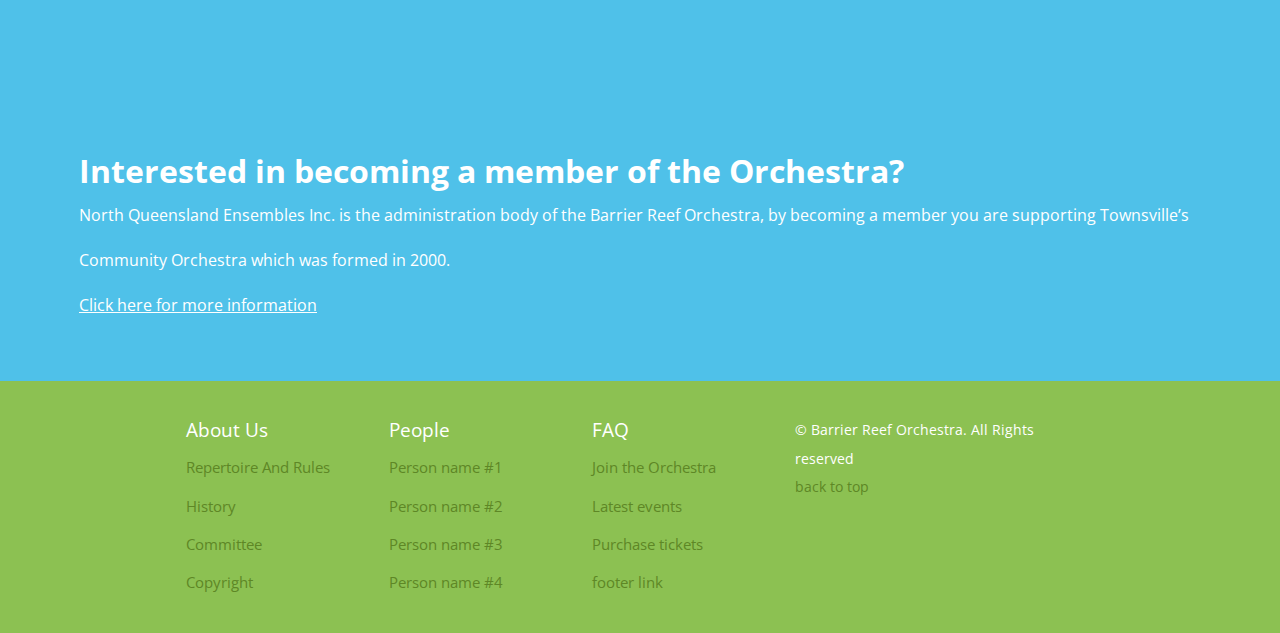
==== commit 5f1222c4: "polish polish" ====
--- a/barrier reef rev 2/index.html
+++ b/barrier reef rev 2/index.html
@@ -42,11 +42,12 @@
 			<button class="dropbtn">Menu</button>
 			<ul class="nav-content">
 				<li><a href="index.html">Home</a></li>
-                <li><a href="#">About Us</a></li>
+                <li><a href="about.html">About Us</a></li>
+                <li><a href="membership.html">Membership</a></li>
                 <li><a href="gallery.html">Gallery</a></li>
 				<li><a href="news.html">Events</a></li> 
-				<li><a href="#">Supporters</a></li> 
-				<li><a href="#">People</a></li> 
+				<li><a href="supporters.html">Supporters</a></li> 
+				<li><a href="people.html">People</a></li> 
                 <li><a href="faq.html">FAQs</a></li>
 			</ul>
 		</div>
@@ -57,19 +58,19 @@
 		<div class="cta-m">
             <h1>Join The Orchestra</h1>
             <h2>Interested in becoming a member?</h2>
-            <a href="#">Apply Here</a>
+            <a href="membership.html">Apply Here</a>
 		</div>
 		<!--mobile end-->
 		<!--desktop start-->
 		<div class="cta-d">
             <h1>Join The Orchestra</h1>
             <h2>Interested in becoming a member?</h2>
-            <a href="#">Apply Here</a>
+            <a href="membership.html">Apply Here</a>
 		</div>
 	</div>
 
 	<div class="row">
-		<div class="page-marker col-12-desktop">
+		<div class="page-marker">
 			<h1>Home</h1>
 		</div>
 	</div>
--- a/barrier reef rev 2/styles.css
+++ b/barrier reef rev 2/styles.css
@@ -21,7 +21,6 @@
 	max-width: 100%;
 }
 
-
 /* For mobile phones*/
 [class*="col-"] {
     width: 100%;
@@ -178,7 +177,7 @@
     
     .page-marker {
         width: 90%;
-        padding-top: 10px;
+        padding-top: 20px;
         margin: 0 auto;
         font-size: 60%;
         color: #3BAFDA;
@@ -262,6 +261,10 @@
     
     .col-5-desktop {
         display: inline-block;
+    }
+
+    .col-11-desktop {
+    	margin: 0 auto;
     }
     
     .col-12-desktop {
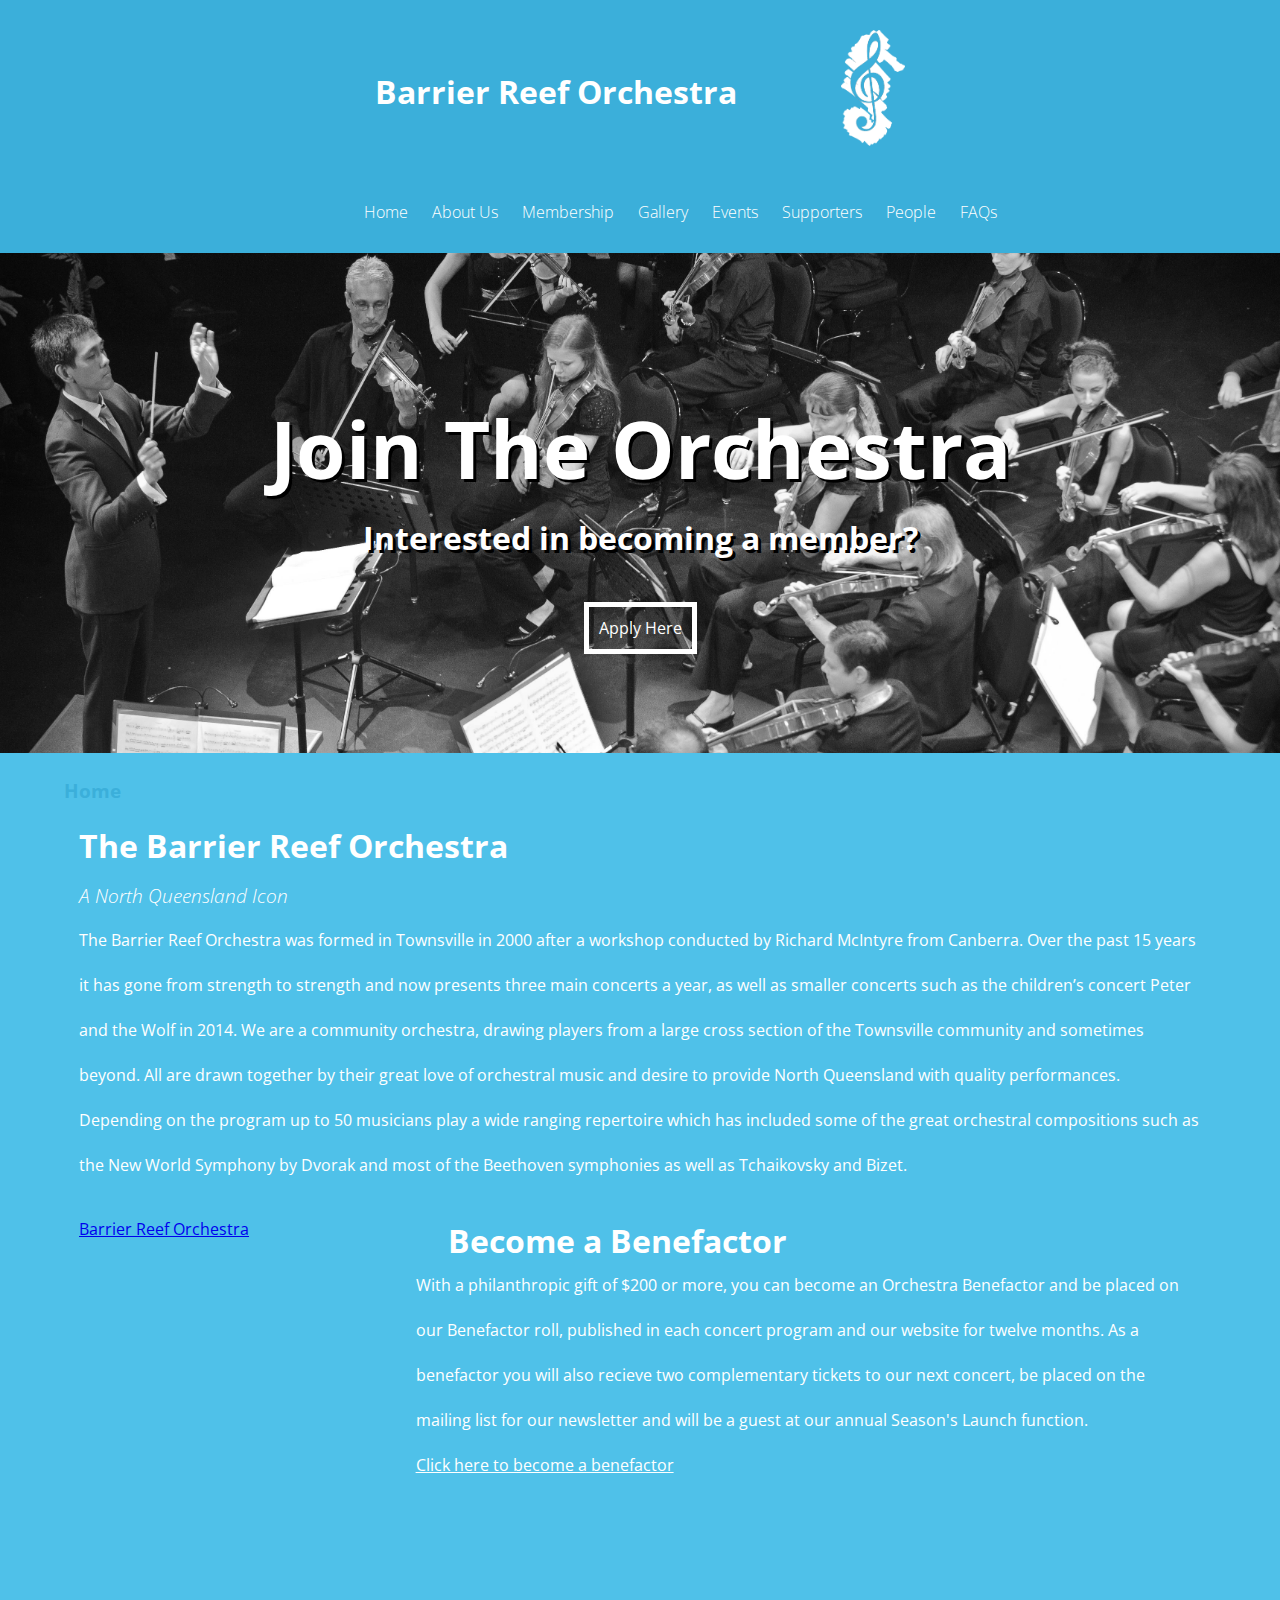
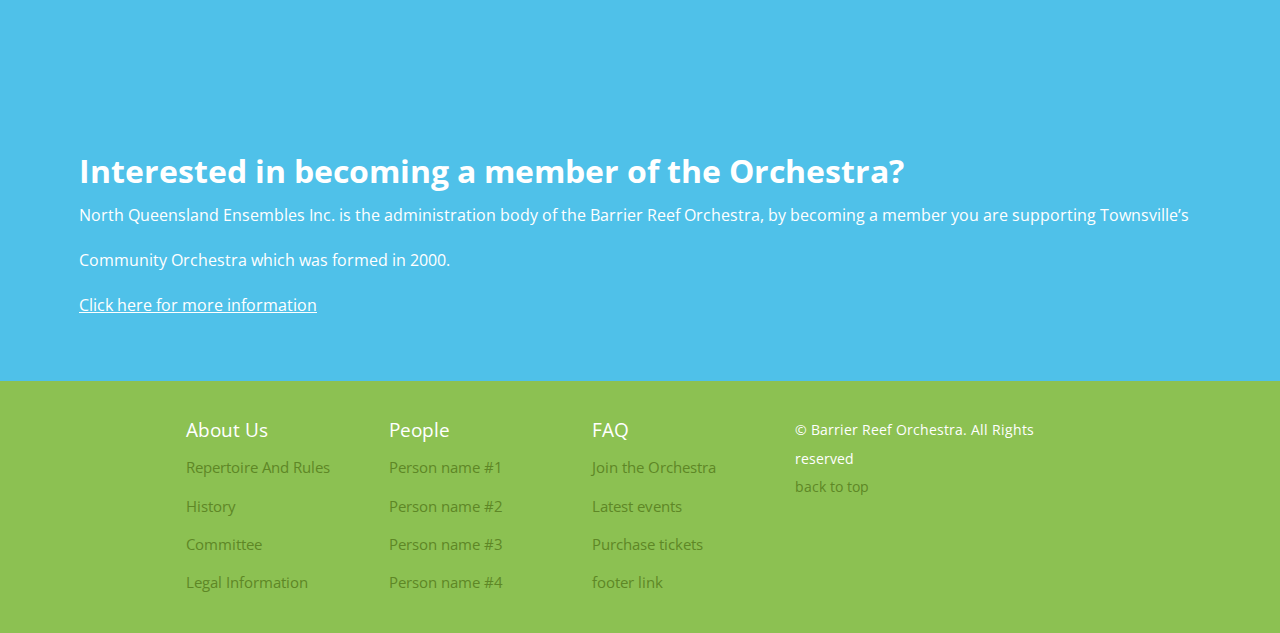
==== commit d5df5b2e: "pooter" ====
--- a/barrier reef rev 2/index.html
+++ b/barrier reef rev 2/index.html
@@ -115,10 +115,10 @@
             <div class="desktop-footer-section">
                 <p>About Us</p>
                 <ul>
-                    <li><a href="#">Repertoire And Rules</a></li>
-                    <li><a href="#">History</a></li>
-                    <li><a href="#">Committee</a></li>
-                    <li><a href="#">Copyright</a></li>
+                    <li><a href="about.html#repandrules">Repertoire And Rules</a></li>
+                    <li><a href="about.html#history">History</a></li>
+                    <li><a href="about.html#committee">Committee</a></li>
+                    <li><a href="about.html#legalinformation">Legal Information</a></li>
                 </ul>
             </div>
             <div class="desktop-footer-section">
@@ -133,9 +133,9 @@
             <div class="desktop-footer-section">
                 <p>FAQ</p>
                 <ul>
-                    <li><a href="#">Join the Orchestra</a></li>
-                    <li><a href="#">Latest events</a></li>
-                    <li><a href="#">Purchase tickets</a></li>
+                    <li><a href="faq.html#faq1">Join the Orchestra</a></li>
+                    <li><a href="faq.html#faq2">Latest events</a></li>
+                    <li><a href="faq.html#faq3">Purchase tickets</a></li>
                     <li><a href="#">footer link</a></li>
                 </ul>
             </div>
@@ -149,7 +149,7 @@
             <p>&copy; Barrier Reef Orchestra. All Rights reserved</p>
 		    <a href="#start">back to top</a>
         </div>
-	</div>
+	</div><!--End of Footer-->
 
 	</div><!--End of Wrapper-->
 
--- a/barrier reef rev 2/styles.css
+++ b/barrier reef rev 2/styles.css
@@ -1,11 +1,3 @@
-/* Setting up grid */
-/*
-.row:after {
-    content: "";
-    clear: both;
-    display: block;
-}
-*/
 * {
 	font-family: "Open Sans";
 	box-sizing: border-box;
